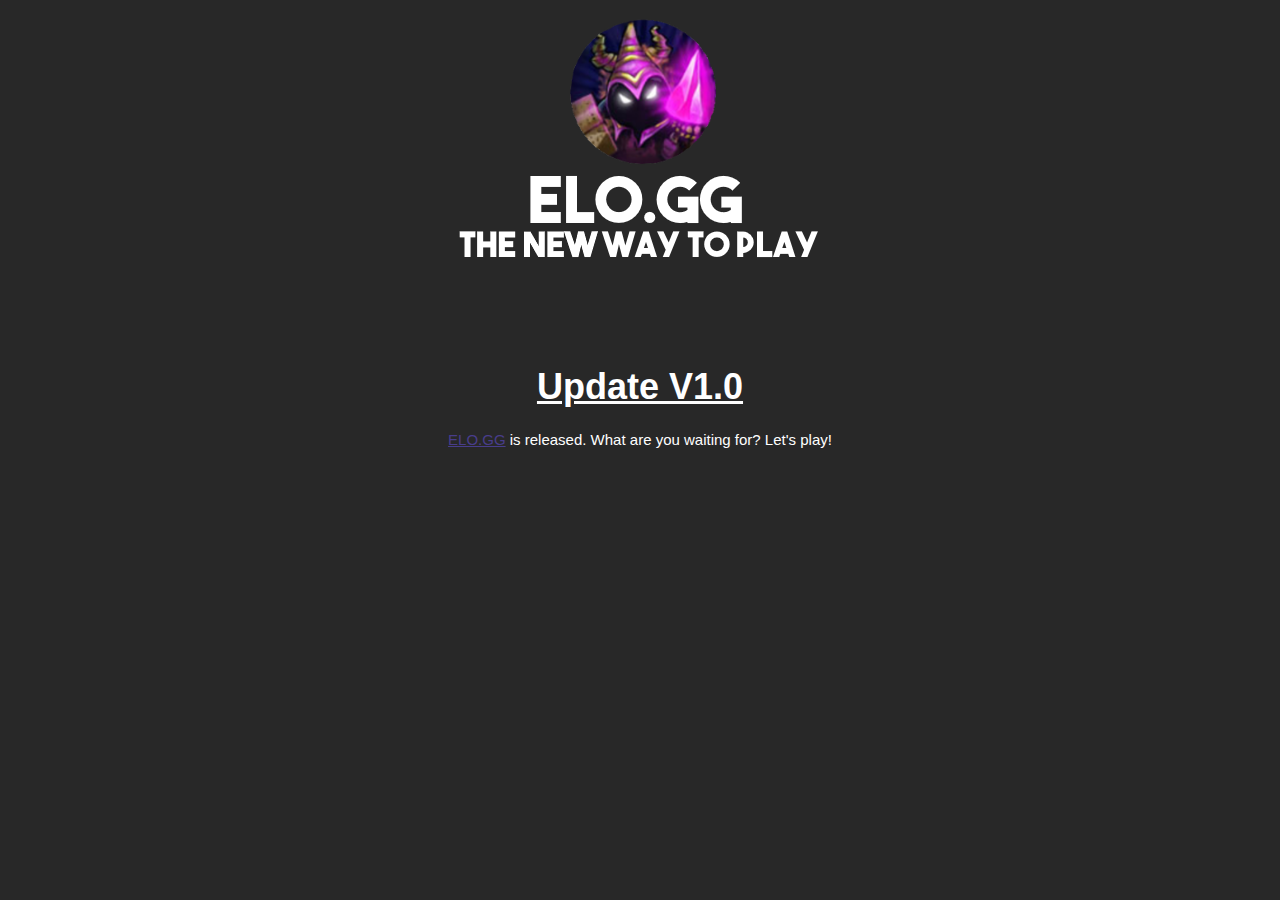
==== blog.html @ 93b037e9 "Add files via upload" ====
<html>
    <head>
        <title>ELO.GG Discord Bot</title>
        <link rel="shortcut icon" type="image/png" href="eloiconcircle.png"/>
        <link rel="stylesheet" href="style.css">
        <link rel="stylesheet" href="https://www.w3schools.com/w3css/4/w3.css">
        <meta name="description" content="League of Legends Discord Bot">
        <meta name="keywords" content="League of Legends Discord, Bot, elo, elo.gg, gg, Discord bot, Best discord bot">
        <meta name="author" content="North Studios">
        <script data-ad-client="ca-pub-6251458112670911" async src="https://pagead2.googlesyndication.com/pagead/js/adsbygoogle.js"></script>
        
        
     
    </head>
    
    <style>
        body {
            background-color: #282828;
        }
        h1 {
            font-family: sans-serif;
            font-weight: bold;
            text-align: center; 
            color:white;
        }
        p {
            font-family: sans-serif;  
            text-align: center; 
            color:white;
        }
        .imgcenter {
            display: block;
            margin-left: auto;
            margin-right: auto;
        }
        a {
            color: darkslateblue;
        }
    </style>

    <body>
        <a href="index.html"><img src = "eloggthenewway.png" class = "imgcenter"></a>
        <h1><u>Update V1.0</u></h1>
        <p><a href = "https://discord.com/oauth2/authorize?client_id=802966381679214602&permissions=2150910016&scope=bot" target = "_blank">ELO.GG</a> is released. What are you waiting for? Let's play!</p>
        
    </body>
---- style.css ----
.navbar {
  overflow: hidden;
  height: 62px;
  background-color: #333;
  font-family: Arial;
  font-family: theboldfont;
}

/* Links inside the navbar */
.navbar a, .navbar a:link {
  float: left;
  font-size: 26px;
  color: white;
  text-align: center;
  padding: 14px 16px;
  text-decoration: none;
  font-family: theboldfont;
}
.active, .btn:active {
background-color:darkslateblue;
color:darkslateblue;
}

/* The dropdown container */
.dropdown {
  float: left;
  overflow: hidden;
}

/* Dropdown button */
.dropdown .dropbtn {
  font-size: 16px;
  border: none;
  outline: none;
  color: white;
  padding: 14px 16px;
  background-color: inherit;
  font-family: inherit; /* Important for vertical align on mobile phones */
  margin: 0; /* Important for vertical align on mobile phones */
}

/* Add a red background color to navbar links on hover */
.navbar a:hover, .dropdown:hover .dropbtn {
  background-color: darkslateblue;
 
  
}

/* Dropdown content (hidden by default) */
.dropdown-content {
  display: none;
  position: absolute;
  background-color: #f9f9f9;
  min-width: 160px;
  box-shadow: 0px 8px 16px 0px rgba(0,0,0,0.2);
  z-index: 1;
}

/* Links inside the dropdown */
.dropdown-content a {
  float: none;
  color: black;
  padding: 12px 16px;
  text-decoration: none;
  display: block;
  text-align: left;
}

/* Add a grey background color to dropdown links on hover */
.dropdown-content a:hover {
  background-color: #333;
}

/* Show the dropdown menu on hover */
.dropdown:hover .dropdown-content {
  display: block;
}
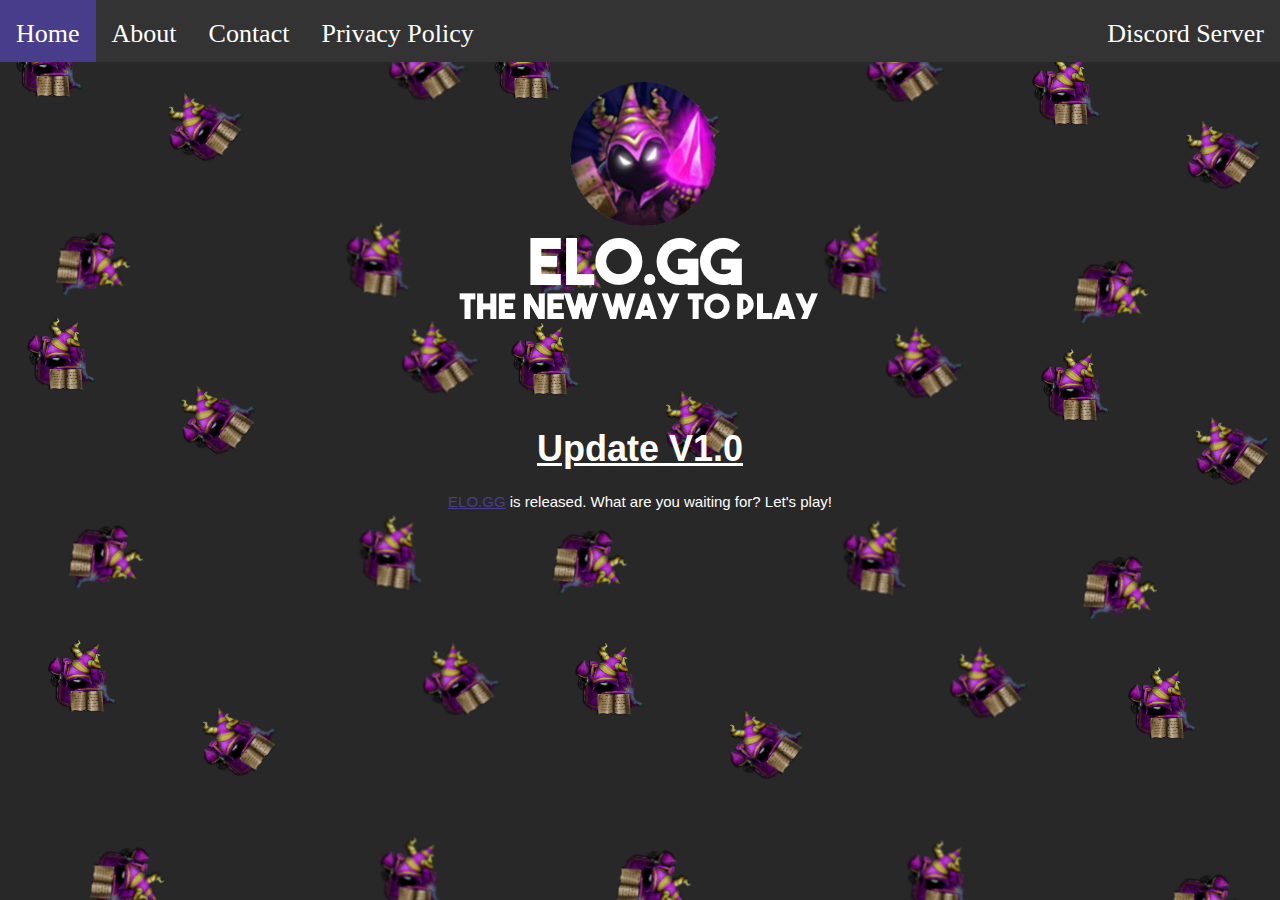
==== commit 4299045f: "Update blog.html" ====
--- a/blog.html
+++ b/blog.html
@@ -17,6 +17,7 @@
     <style>
         body {
             background-color: #282828;
+            background-image: url('websiterain.png');
         }
         h1 {
             font-family: sans-serif;
@@ -40,8 +41,16 @@
     </style>
 
     <body>
+        <div class="navbar">
+            <a href="https://northstudios.github.io/elo.gg/index.html" target = "_self" class="active">Home</a>
+            <a href="https://northstudios.github.io/elo.gg/index.html#about">About</a>
+            <a href="form.html" target = "_blank">Contact</a>
+            <a href="privacy.html" target = "_blank">Privacy Policy</a>
+            <a href="https://discord.gg/aMzcvuMrSu" target = "_blank" style="float: right;">Discord Server</a>             
+        </div>
+        
         <a href="index.html"><img src = "eloggthenewway.png" class = "imgcenter"></a>
         <h1><u>Update V1.0</u></h1>
         <p><a href = "https://discord.com/oauth2/authorize?client_id=802966381679214602&permissions=2150910016&scope=bot" target = "_blank">ELO.GG</a> is released. What are you waiting for? Let's play!</p>
         
-    </body>+    </body>
